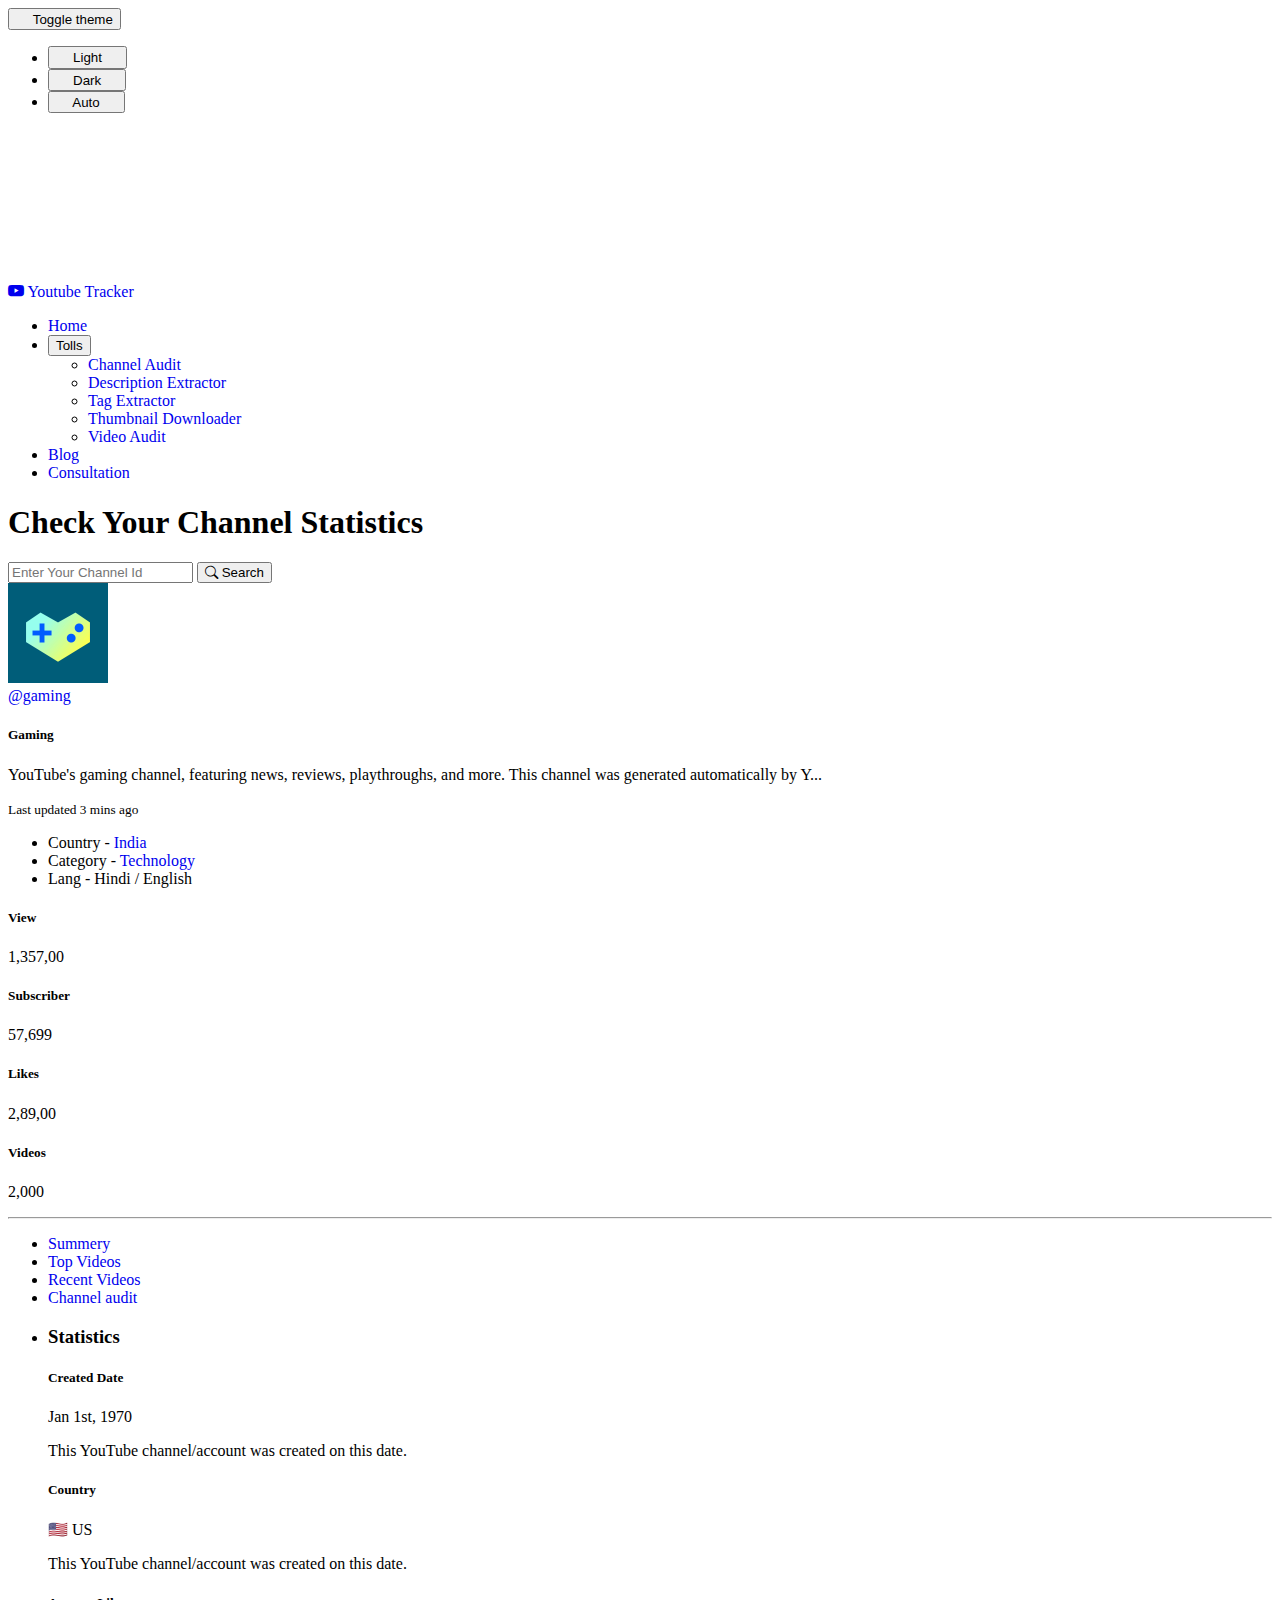
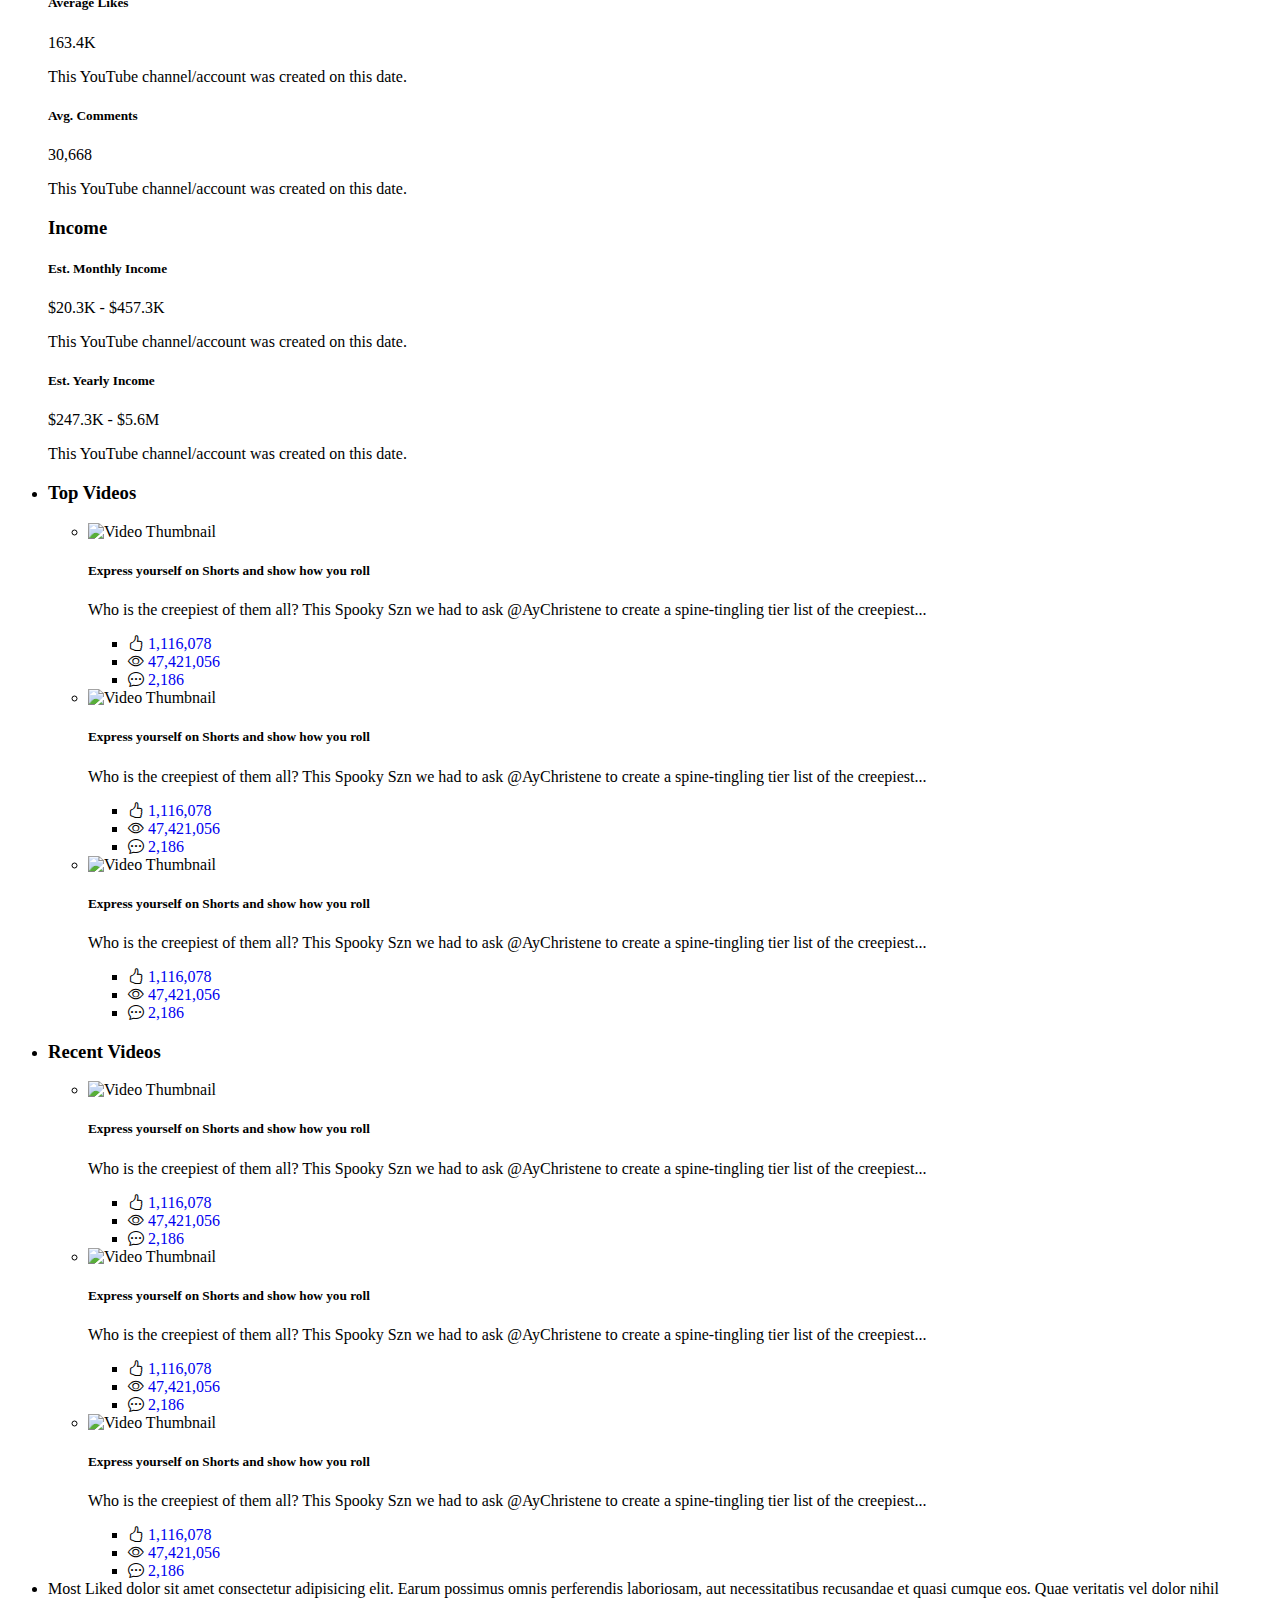
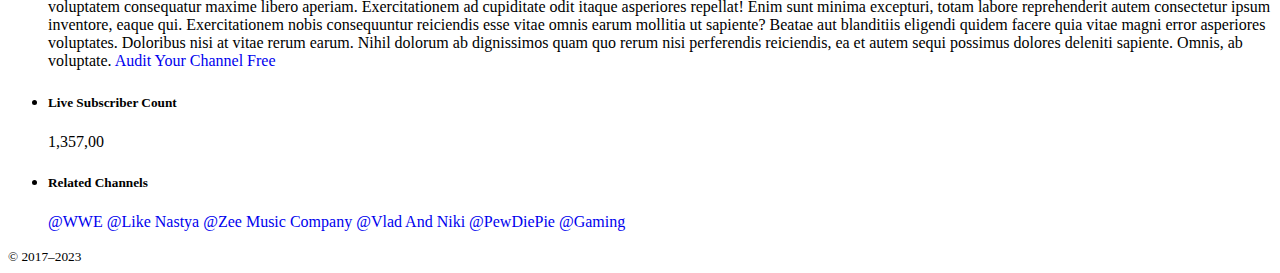
==== index.html @ 63a9bcd7 "First Commit" ====
<!doctype html>
<html lang="en" data-bs-theme="auto">
  <head><script src="/docs/5.3/assets/js/color-modes.js"></script>

    <meta charset="utf-8">
    <meta name="viewport" content="width=device-width, initial-scale=1">
    <meta name="description" content="">
    <meta name="author" content="Mark Otto, Jacob Thornton, and Bootstrap contributors">
    <meta name="generator" content="Hugo 0.118.2">
    <title>Youtube Tracker</title>

    <link rel="canonical" href="https://getbootstrap.com/docs/5.3/examples/pricing/">

    

    <link rel="stylesheet" href="https://cdn.jsdelivr.net/npm/@docsearch/css@3">

    <link href="https://cdn.jsdelivr.net/npm/bootstrap@5.3.2/dist/css/bootstrap.min.css" rel="stylesheet" integrity="sha384-T3c6CoIi6uLrA9TneNEoa7RxnatzjcDSCmG1MXxSR1GAsXEV/Dwwykc2MPK8M2HN" crossorigin="anonymous">

    <link rel="stylesheet" href="https://cdn.jsdelivr.net/npm/bootstrap-icons@1.11.1/font/bootstrap-icons.css">
    
    <!-- Custom styles for this template -->
    <link href="pricing.css" rel="stylesheet">

  </head>
  <style>
    a{text-decoration: none;}
  </style>


  <body>

    <div class="dropdown position-fixed bottom-0 end-0 mb-3 me-3 bd-mode-toggle">
      <button class="btn btn-bd-primary py-2 dropdown-toggle d-flex align-items-center"
              id="bd-theme"
              type="button"
              aria-expanded="false"
              data-bs-toggle="dropdown"
              aria-label="Toggle theme (auto)">
        <svg class="bi my-1 theme-icon-active" width="1em" height="1em"><use href="#circle-half"></use></svg>
        <span class="visually-hidden" id="bd-theme-text">Toggle theme</span>
      </button>
      <ul class="dropdown-menu dropdown-menu-end shadow" aria-labelledby="bd-theme-text">
        <li>
          <button type="button" class="dropdown-item d-flex align-items-center" data-bs-theme-value="light" aria-pressed="false">
            <svg class="bi me-2 opacity-50 theme-icon" width="1em" height="1em"><use href="#sun-fill"></use></svg>
            Light
            <svg class="bi ms-auto d-none" width="1em" height="1em"><use href="#check2"></use></svg>
          </button>
        </li>
        <li>
          <button type="button" class="dropdown-item d-flex align-items-center" data-bs-theme-value="dark" aria-pressed="false">
            <svg class="bi me-2 opacity-50 theme-icon" width="1em" height="1em"><use href="#moon-stars-fill"></use></svg>
            Dark
            <svg class="bi ms-auto d-none" width="1em" height="1em"><use href="#check2"></use></svg>
          </button>
        </li>
        <li>
          <button type="button" class="dropdown-item d-flex align-items-center active" data-bs-theme-value="auto" aria-pressed="true">
            <svg class="bi me-2 opacity-50 theme-icon" width="1em" height="1em"><use href="#circle-half"></use></svg>
            Auto
            <svg class="bi ms-auto d-none" width="1em" height="1em"><use href="#check2"></use></svg>
          </button>
        </li>
      </ul>
    </div>

    
<svg xmlns="http://www.w3.org/2000/svg" class="d-none">
  <symbol id="check" viewBox="0 0 16 16">
    <title>Check</title>
    <path d="M13.854 3.646a.5.5 0 0 1 0 .708l-7 7a.5.5 0 0 1-.708 0l-3.5-3.5a.5.5 0 1 1 .708-.708L6.5 10.293l6.646-6.647a.5.5 0 0 1 .708 0z"/>
  </symbol>
</svg>

<div class="container py-3">
  <header class="d-flex flex-wrap justify-content-center py-3 mb-4 border-bottom">
    <a href="/" class="d-flex align-items-center mb-3 mb-md-0 me-md-auto link-body-emphasis text-decoration-none">
      <i class="bi bi-youtube h1 m-0 me-2 text-danger"></i>
      <span class="fs-4">Youtube Tracker</span>
    </a>
    <ul class="nav nav-pills">
      <li class="nav-item"><a href="#" class="nav-link active" aria-current="page">Home</a></li>
      <li class="nav-item dropdown">
        <button class="btn btn-light dropdown-toggle" data-bs-toggle="dropdown" aria-expanded="false">
          Tolls
        </button>
        <ul class="dropdown-menu dropdown-menu-dark">
          <li><a class="dropdown-item" href="channel-audit.html">Channel Audit</a></li>
          <li><a class="dropdown-item" href="description-extractor.html">Description Extractor</a></li>
          <li><a class="dropdown-item" href="tag-extractor.html">Tag Extractor</a></li>
          <li><a class="dropdown-item" href="thumbnail-downloader.html">Thumbnail Downloader</a></li>
          <li><a class="dropdown-item" href="video-audit.html">Video Audit</a></li>
        </ul>
      </li>
      <li class="nav-item"><a href="#" class="nav-link">Blog</a></li>
      <li class="nav-item"><a href="#" class="nav-link">Consultation</a></li>
    </ul>
  </header>

  <main>
    <!--  -->
    <div class="row mb-4">
      <div class="col">
        <div class="card text-center border-0">
          <div class="card-body p-0">
            <h1 class="mb-4">Check Your Channel Statistics</h1>
            <div class="row justify-content-center">
              <div class="col-lg-8">
                <form class="d-flex" role="search">
                  <input class="form-control me-2 form-control-lg" type="search" placeholder="Enter Your Channel Id" aria-label="Search">
                  <button class="btn btn-lg btn-danger d-flex" type="submit"><i class="bi bi-search me-2"></i> Search</button>
                </form>
              </div>
            </div>
          </div>
        </div>
      </div>
    </div>
    <!--  -->
    <div class="row">
      <div class="col-5">
      <!--  -->
      <div class="card mb-3">
        <!--  -->
        <div class="row g-0">
          <div class="col-md-4 text-center my-auto">
            <img src="assets/channels4_profile.jpg" class="img-fluid rounded-circle" alt="..." width="100px" height="100px">
          </div>
          <div class="col-md-8">
            <div class="card-body">
              <a href="#">@gaming</a>
              <h5 class="card-title">Gaming</h5>
              <p class="card-text">YouTube's gaming channel, featuring news, reviews, playthroughs, and more. This channel was generated automatically by Y...</p>
              <p class="card-text"><small class="text-body-secondary">Last updated 3 mins ago</small></p>
            </div>
          </div>
        </div>
        <!--  -->
        <div class="row">
          <div class="col">
            <ul class="d-flex justify-content-between p-2 px-4 mb-2 border-top">
              <li class="list-inline-item p-1">Country - <a href="#"> India</a></li>
              <li class="list-inline-item p-1">Category - <a href="#"> Technology</a></li>
              <li class="list-inline-item p-1">Lang - Hindi / English</li>
            </ul>
          </div>
        </div>
        <!--  -->
      </div>
      <!--  -->
      </div>
      <div class="col-7">
        <!--  -->
        <div class="row row-cols-1 row-cols-md-2 g-4 ">
          <div class="col">
            <div class="card">
              <div class="card-body">
                <h5 class="card-title">View</h5>
                <p class="card-text">1,357,00</p>
              </div>
            </div>
          </div>
          <div class="col">
            <div class="card">
              <div class="card-body">
                <h5 class="card-title">Subscriber</h5>
                <p class="card-text">57,699</p>
              </div>
            </div>
          </div>
          <div class="col">
            <div class="card">
              <div class="card-body">
                <h5 class="card-title">Likes</h5>
                <p class="card-text">2,89,00</p>
              </div>
            </div>
          </div>
          <div class="col">
            <div class="card">
              <div class="card-body">
                <h5 class="card-title">Videos</h5>
                <p class="card-text">2,000</p>
              </div>
            </div>
          </div>
        </div>
        <!--  -->
      </div>
    </div>
<!--  -->
<hr>
<div class="row">
  <div class="col-8">
    <!--  -->
     <ul class="nav d-flex justify-content-between mb-3">
      <li class="nav-item">
        <a class="nav-link active" aria-current="page" href="#summery">Summery</a>
      </li>
      <li class="nav-item">
        <a class="nav-link" href="#top-video">Top Videos</a>
      </li>
      <li class="nav-item">
        <a class="nav-link" href="#recent-videos">Recent Videos</a>
      </li>
      <li class="nav-item">
        <a class="nav-link" href="#channel-audit">Channel audit</a>
      </li>
    </ul>
    <!--  -->
    <!--  -->
    <ul class="nav flex-column">
      <li class="card mb-3" id="summery">
        <div class="card-body">
          <!--  -->
          <div class="row mb-3">
            <div class="col">
              <h3 class="border-bottom pb-2 h5">Statistics</h3>
            </div>
          </div>
          <!--  -->
          <!-- Start Summery -->
          <div class="row row-cols-1 row-cols-md-2 g-3">
            <div class="col">
              <div class="ccard shadow bg-body-tertiary rounded border-light ">
                <div class="card-header d-flex justify-content-between align-items-center">
                  <h5 class="card-title h6 m-0">Created Date</h5>
                  <p class="card-title h6 badge text-bg-success p-2">Jan 1st, 1970</p>
                </div>
                <div class="card-body">
                  <p class="card-text">This YouTube channel/account was created on this date.</p>
                </div>
              </div>
            </div>
            <div class="col">
              <div class="card shadow bg-body-tertiary rounded border-light ">
                <div class="card-header d-flex justify-content-between align-items-center">
                  <h5 class="card-title h6 m-0">Country</h5>
                  <p class="card-title h5 badge text-bg-light p-2">🇺🇸 US</p>
                </div>
                <div class="card-body">
                  <p class="card-text">This YouTube channel/account was created on this date.</p>
                </div>
              </div>
            </div>
            <div class="col">
              <div class="card shadow bg-body-tertiary rounded border-light ">
                <div class="card-header d-flex justify-content-between align-items-center">
                  <h5 class="card-title h6 m-0">Average Likes</h5>
                  <p class="card-title h6 badge text-bg-warning p-2">163.4K</p>
                </div>
                <div class="card-body">
                  <p class="card-text">This YouTube channel/account was created on this date.</p>
                </div>
              </div>
            </div>
            <div class="col">
              <div class="card shadow bg-body-tertiary rounded border-light">
                <div class="card-header d-flex justify-content-between align-items-center">
                  <h5 class="card-title h6 m-0">Avg. Comments</h5>
                  <p class="card-title h6 badge text-bg-info p-2">30,668</p>
                </div>
                <div class="card-body">
                  <p class="card-text">This YouTube channel/account was created on this date.</p>
                </div>
              </div>
            </div>
          </div>
          <!-- End Summery -->
          <!--  -->
          <div class="row my-3">
            <div class="col">
              <h3 class="border-bottom pb-2 h5">Income</h3>
            </div>
          </div>
          <!--  -->
          <div class="row row-cols-1 row-cols-md-2 g-3"> 
            <div class="col">
              <div class="card shadow bg-body-tertiary rounded border-0">
                <div class="card-header d-flex justify-content-between align-items-center">
                  <h5 class="card-title h6 m-0">Est. Monthly Income</h5>
                  <p class="card-title h6 badge text-bg-success p-2">$20.3K - $457.3K</p>
                </div>
                <div class="card-body">
                  <p class="card-text">This YouTube channel/account was created on this date.</p>
                </div>
              </div>
            </div>
            <div class="col">
              <div class="card shadow bg-body-tertiary rounded border-0">
                <div class="card-header d-flex justify-content-between align-items-center">
                  <h5 class="card-title h6 m-0">Est. Yearly Income</h5>
                  <p class="card-title h6 badge text-bg-success p-2">$247.3K - $5.6M</p>
                </div>
                <div class="card-body">
                  <p class="card-text">This YouTube channel/account was created on this date.</p>
                </div>
              </div>
            </div>
          </div>
          <!--  -->
        </div>
      </li>
      <li class="card mb-3" id="top-video">
        <div class="card-body">
          <!--  -->
          <div class="row mb-3">
            <div class="col">
              <h3 class="border-bottom pb-2 h5">Top Videos</h3>
            </div>
          </div>
          <!--  -->
          <ul class="d-flex flex-column p-0 ">
            <li class="list-group-item">
                <!--  -->
                <div class="card mb-3">
                  <div class="row g-0">
                    <div class="col-md-3">
                      <img src="https://i.ytimg.com/vi/LFJ5f6cVIHY/sddefault.jpg" class="rounded-start" alt="Video Thumbnail" height="152px" width="100%">
                    </div>
                    <div class="col-md-9">
                      <div class="card-body p-3">
                        <h5 class="card-title ">Express yourself on Shorts and show how you roll</h5>
                        <p class="card-text">Who is the creepiest of them all? This Spooky Szn we had to ask @AyChristene  to create a spine-tingling tier list of the creepiest...</p>
                        <ul class="count-view p-0 d-flex justify-content-between">
                          <li class="count-list list-group-item"><i class="bi bi-hand-thumbs-up"></i>&nbsp;<a href="#">1,116,078</a></a></li>
                          <li class="count-list list-group-item"><i class="bi bi-eye"></i>&nbsp;<a href="#">47,421,056</a></li>
                          <li class="count-list list-group-item"><i class="bi bi-chat-dots"></i>&nbsp;<a href="#">2,186</a></li>
                          </ul>
                      </div>
                    </div>
                  </div>
                </div>
                <!--  -->
            </li>
            <!--  -->
            <li class="list-group-item">
              <!--  -->
              <div class="card mb-3">
                <div class="row g-0">
                  <div class="col-md-3">
                    <img src="https://i.ytimg.com/vi/rx_fHXqjXlg/sddefault.jpg" class="rounded-start" alt="Video Thumbnail" height="152px" width="100%">
                  </div>
                  <div class="col-md-9">
                    <div class="card-body p-3">
                      <h5 class="card-title ">Express yourself on Shorts and show how you roll</h5>
                      <p class="card-text">Who is the creepiest of them all? This Spooky Szn we had to ask @AyChristene  to create a spine-tingling tier list of the creepiest...</p>
                      <ul class="count-view p-0 d-flex justify-content-between">
                        <li class="count-list list-group-item"><i class="bi bi-hand-thumbs-up"></i>&nbsp;<a href="#">1,116,078</a></a></li>
                        <li class="count-list list-group-item"><i class="bi bi-eye"></i>&nbsp;<a href="#">47,421,056</a></li>
                        <li class="count-list list-group-item"><i class="bi bi-chat-dots"></i>&nbsp;<a href="#">2,186</a></li>
                        </ul>
                    </div>
                  </div>
                </div>
              </div>
              <!--  -->
          </li>
          <!--  -->
          <li class="list-group-item">
            <!--  -->
            <div class="card mb-3">
              <div class="row g-0">
                <div class="col-md-3">
                  <img src="https://i.ytimg.com/vi/SYS1BuyQYoc/sddefault.jpg" class="rounded-start" alt="Video Thumbnail" height="152px" width="100%">
                </div>
                <div class="col-md-9">
                  <div class="card-body p-3">
                    <h5 class="card-title ">Express yourself on Shorts and show how you roll</h5>
                    <p class="card-text">Who is the creepiest of them all? This Spooky Szn we had to ask @AyChristene  to create a spine-tingling tier list of the creepiest...</p>
                    <ul class="count-view p-0 d-flex justify-content-between">
                      <li class="count-list list-group-item"><i class="bi bi-hand-thumbs-up"></i>&nbsp;<a href="#">1,116,078</a></a></li>
                      <li class="count-list list-group-item"><i class="bi bi-eye"></i>&nbsp;<a href="#">47,421,056</a></li>
                      <li class="count-list list-group-item"><i class="bi bi-chat-dots"></i>&nbsp;<a href="#">2,186</a></li>
                      </ul>
                  </div>
                </div>
              </div>
            </div>
            <!--  -->
        </li>
          </ul>
          <!--  -->
        </div>
      </li>
      <li class="card mb-3" id="recent-videos">
        <div class="card-body">
          <!--  -->
          <div class="row mb-3">
            <div class="col">
              <h3 class="border-bottom pb-2 h5">Recent Videos</h3>
            </div>
          </div>
          <!--  -->
          <ul class="d-flex flex-column p-0 ">
            <li class="list-group-item">
                <!--  -->
                <div class="card mb-3">
                  <div class="row g-0">
                    <div class="col-md-3">
                      <img src="https://i.ytimg.com/vi/LFJ5f6cVIHY/sddefault.jpg" class="rounded-start" alt="Video Thumbnail" height="152px" width="100%">
                    </div>
                    <div class="col-md-9">
                      <div class="card-body p-3">
                        <h5 class="card-title ">Express yourself on Shorts and show how you roll</h5>
                        <p class="card-text">Who is the creepiest of them all? This Spooky Szn we had to ask @AyChristene  to create a spine-tingling tier list of the creepiest...</p>
                        <ul class="count-view p-0 d-flex justify-content-between">
                          <li class="count-list list-group-item"><i class="bi bi-hand-thumbs-up"></i>&nbsp;<a href="#">1,116,078</a></a></li>
                          <li class="count-list list-group-item"><i class="bi bi-eye"></i>&nbsp;<a href="#">47,421,056</a></li>
                          <li class="count-list list-group-item"><i class="bi bi-chat-dots"></i>&nbsp;<a href="#">2,186</a></li>
                          </ul>
                      </div>
                    </div>
                  </div>
                </div>
                <!--  -->
            </li>
            <!--  -->
            <li class="list-group-item">
              <!--  -->
              <div class="card mb-3">
                <div class="row g-0">
                  <div class="col-md-3">
                    <img src="https://i.ytimg.com/vi/rx_fHXqjXlg/sddefault.jpg" class="rounded-start" alt="Video Thumbnail" height="152px" width="100%">
                  </div>
                  <div class="col-md-9">
                    <div class="card-body p-3">
                      <h5 class="card-title ">Express yourself on Shorts and show how you roll</h5>
                      <p class="card-text">Who is the creepiest of them all? This Spooky Szn we had to ask @AyChristene  to create a spine-tingling tier list of the creepiest...</p>
                      <ul class="count-view p-0 d-flex justify-content-between">
                        <li class="count-list list-group-item"><i class="bi bi-hand-thumbs-up"></i>&nbsp;<a href="#">1,116,078</a></a></li>
                        <li class="count-list list-group-item"><i class="bi bi-eye"></i>&nbsp;<a href="#">47,421,056</a></li>
                        <li class="count-list list-group-item"><i class="bi bi-chat-dots"></i>&nbsp;<a href="#">2,186</a></li>
                        </ul>
                    </div>
                  </div>
                </div>
              </div>
              <!--  -->
          </li>
          <!--  -->
          <li class="list-group-item">
            <!--  -->
            <div class="card mb-3">
              <div class="row g-0">
                <div class="col-md-3">
                  <img src="https://i.ytimg.com/vi/SYS1BuyQYoc/sddefault.jpg" class="rounded-start" alt="Video Thumbnail" height="152px" width="100%">
                </div>
                <div class="col-md-9">
                  <div class="card-body p-3">
                    <h5 class="card-title ">Express yourself on Shorts and show how you roll</h5>
                    <p class="card-text">Who is the creepiest of them all? This Spooky Szn we had to ask @AyChristene  to create a spine-tingling tier list of the creepiest...</p>
                    <ul class="count-view p-0 d-flex justify-content-between">
                      <li class="count-list list-group-item"><i class="bi bi-hand-thumbs-up"></i>&nbsp;<a href="#">1,116,078</a></a></li>
                      <li class="count-list list-group-item"><i class="bi bi-eye"></i>&nbsp;<a href="#">47,421,056</a></li>
                      <li class="count-list list-group-item"><i class="bi bi-chat-dots"></i>&nbsp;<a href="#">2,186</a></li>
                      </ul>
                  </div>
                </div>
              </div>
            </div>
            <!--  -->
        </li>
          </ul>
          <!--  -->
        </div>
      </li>
      <li class="card mb-3" id="channel-audit">
        <div class="card-body">
          Most Liked dolor sit amet consectetur adipisicing elit. Earum possimus omnis perferendis laboriosam, aut necessitatibus recusandae et quasi cumque eos. Quae veritatis vel dolor nihil voluptatem consequatur maxime libero aperiam. Exercitationem ad cupiditate odit itaque asperiores repellat! Enim sunt minima excepturi, totam labore reprehenderit autem consectetur ipsum inventore, eaque qui. Exercitationem nobis consequuntur reiciendis esse vitae omnis earum mollitia ut sapiente? Beatae aut blanditiis eligendi quidem facere quia vitae magni error asperiores voluptates. Doloribus nisi at vitae rerum earum. Nihil dolorum ab dignissimos quam quo rerum nisi perferendis reiciendis, ea et autem sequi possimus dolores deleniti sapiente. Omnis, ab voluptate.

          <a href="#" class="btn btn-danger w-100 mt-4"> Audit Your Channel Free</a>
        </div>
      </li>
    </ul>
    <!--  -->
  </div>
  <!--  -->
  <div class="col-4">
  <!--  -->
  <ul class="d-flex flex-column p-0">
    <li class="card w-100 mb-4">
        <div class="card-body">
          <h5 class="card-title">Live Subscriber Count</h5>
          <p class="card-text display-6 fw-bold">1,357,00</p>
        </div>
    </li>
    <li class="card w-100 mb-4">
      <div class="card-body">
        <h5 class="card-title mb-3">Related Channels</h5>
        <div class="list-group">
          <a href="#" class="list-group-item list-group-item-action list-group-flush">
            @WWE
          </a>
          <a href="#" class="list-group-item list-group-item-action">@Like Nastya</a>
          <a href="#" class="list-group-item list-group-item-action">@Zee Music Company</a>
          <a href="#" class="list-group-item list-group-item-action">@Vlad And Niki</a>
          <a href="#" class="list-group-item list-group-item-action">@PewDiePie</a>
          <a href="#" class="list-group-item list-group-item-action">@Gaming</a>
        </div>
      </div>
  </li>
  </ul>
  <!--  -->
  </div>
</div>

  </main>

<footer class="pt-3 border-top">
    <div class="row text-center">
      <div class="col-12 col-md">
        <!-- <img class="mb-2" src="#" alt="" width="24" height="19"> -->
        <small class="d-block text-body-secondary">© 2017–2023</small>
      </div>
    </div>
  </footer>
</div>
<script src="https://cdn.jsdelivr.net/npm/bootstrap@5.3.2/dist/js/bootstrap.bundle.min.js" integrity="sha384-C6RzsynM9kWDrMNeT87bh95OGNyZPhcTNXj1NW7RuBCsyN/o0jlpcV8Qyq46cDfL" crossorigin="anonymous"></script>


    </body>
</html>
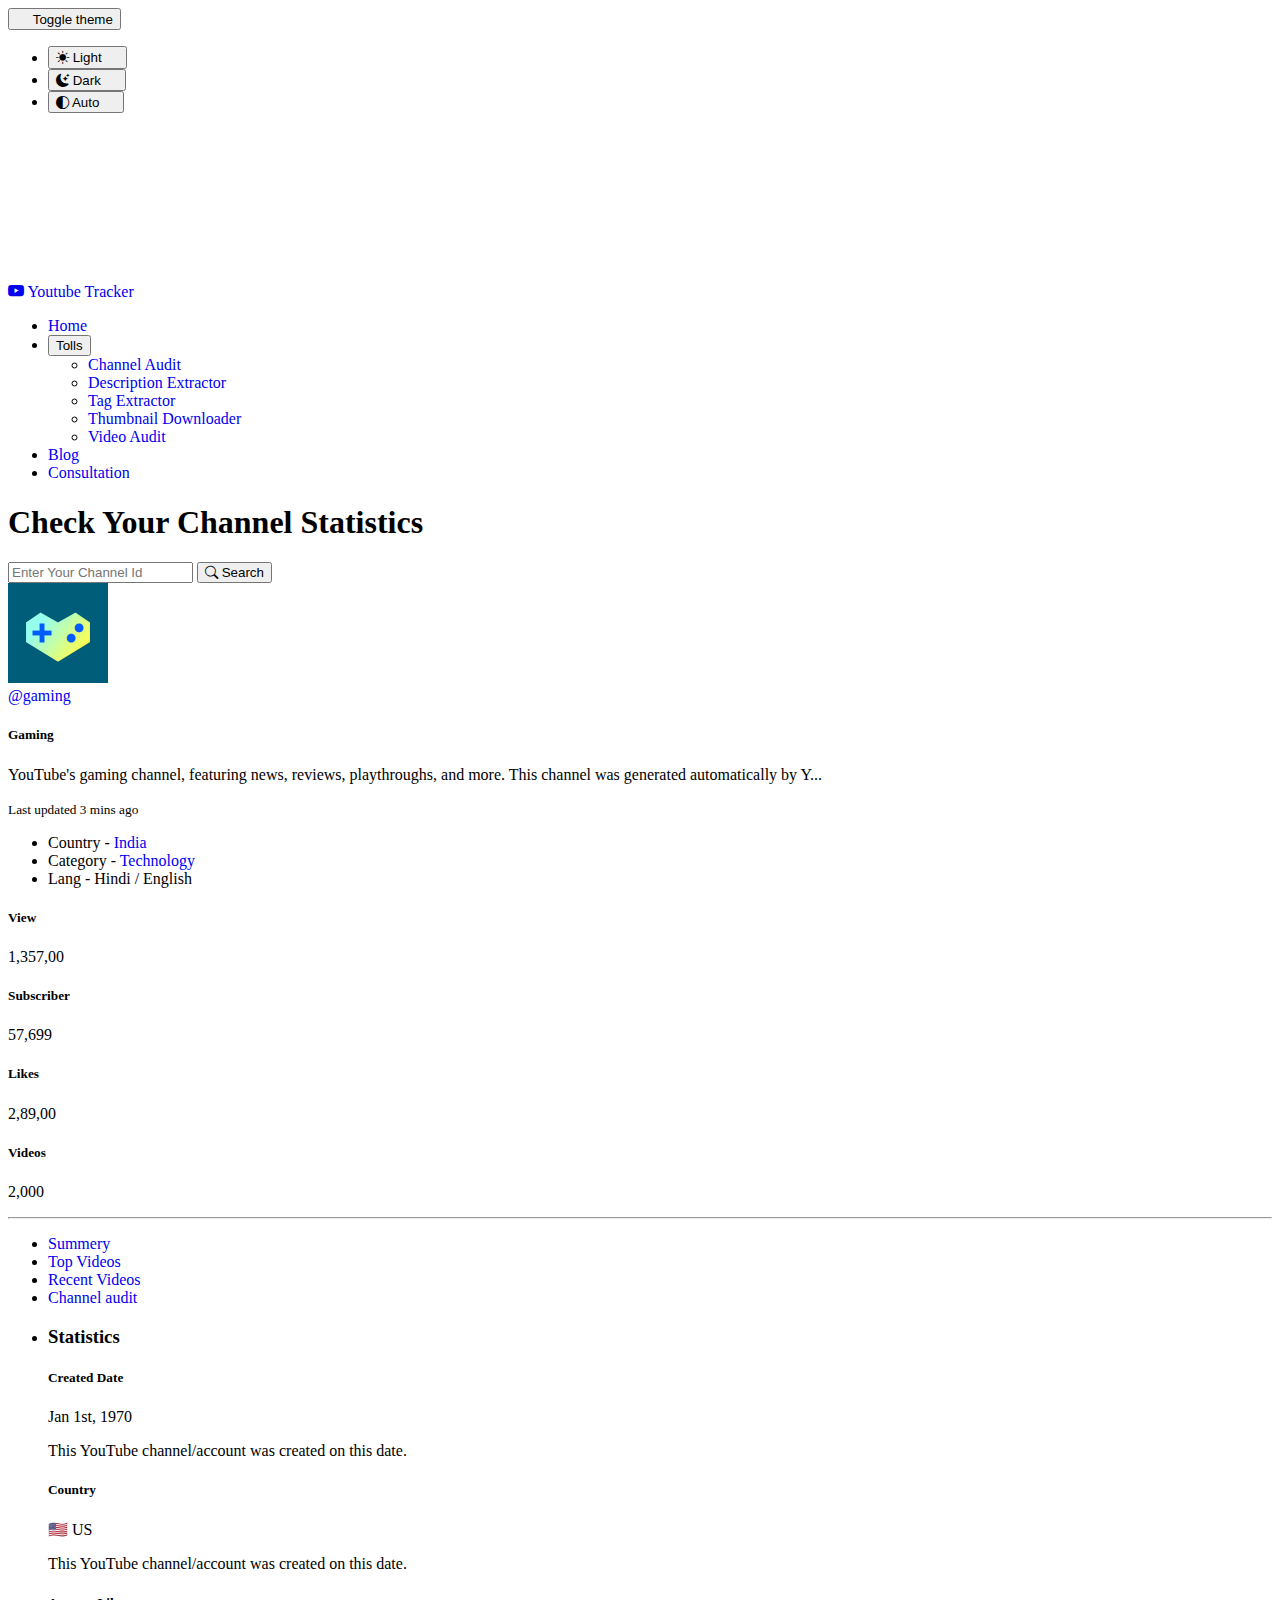
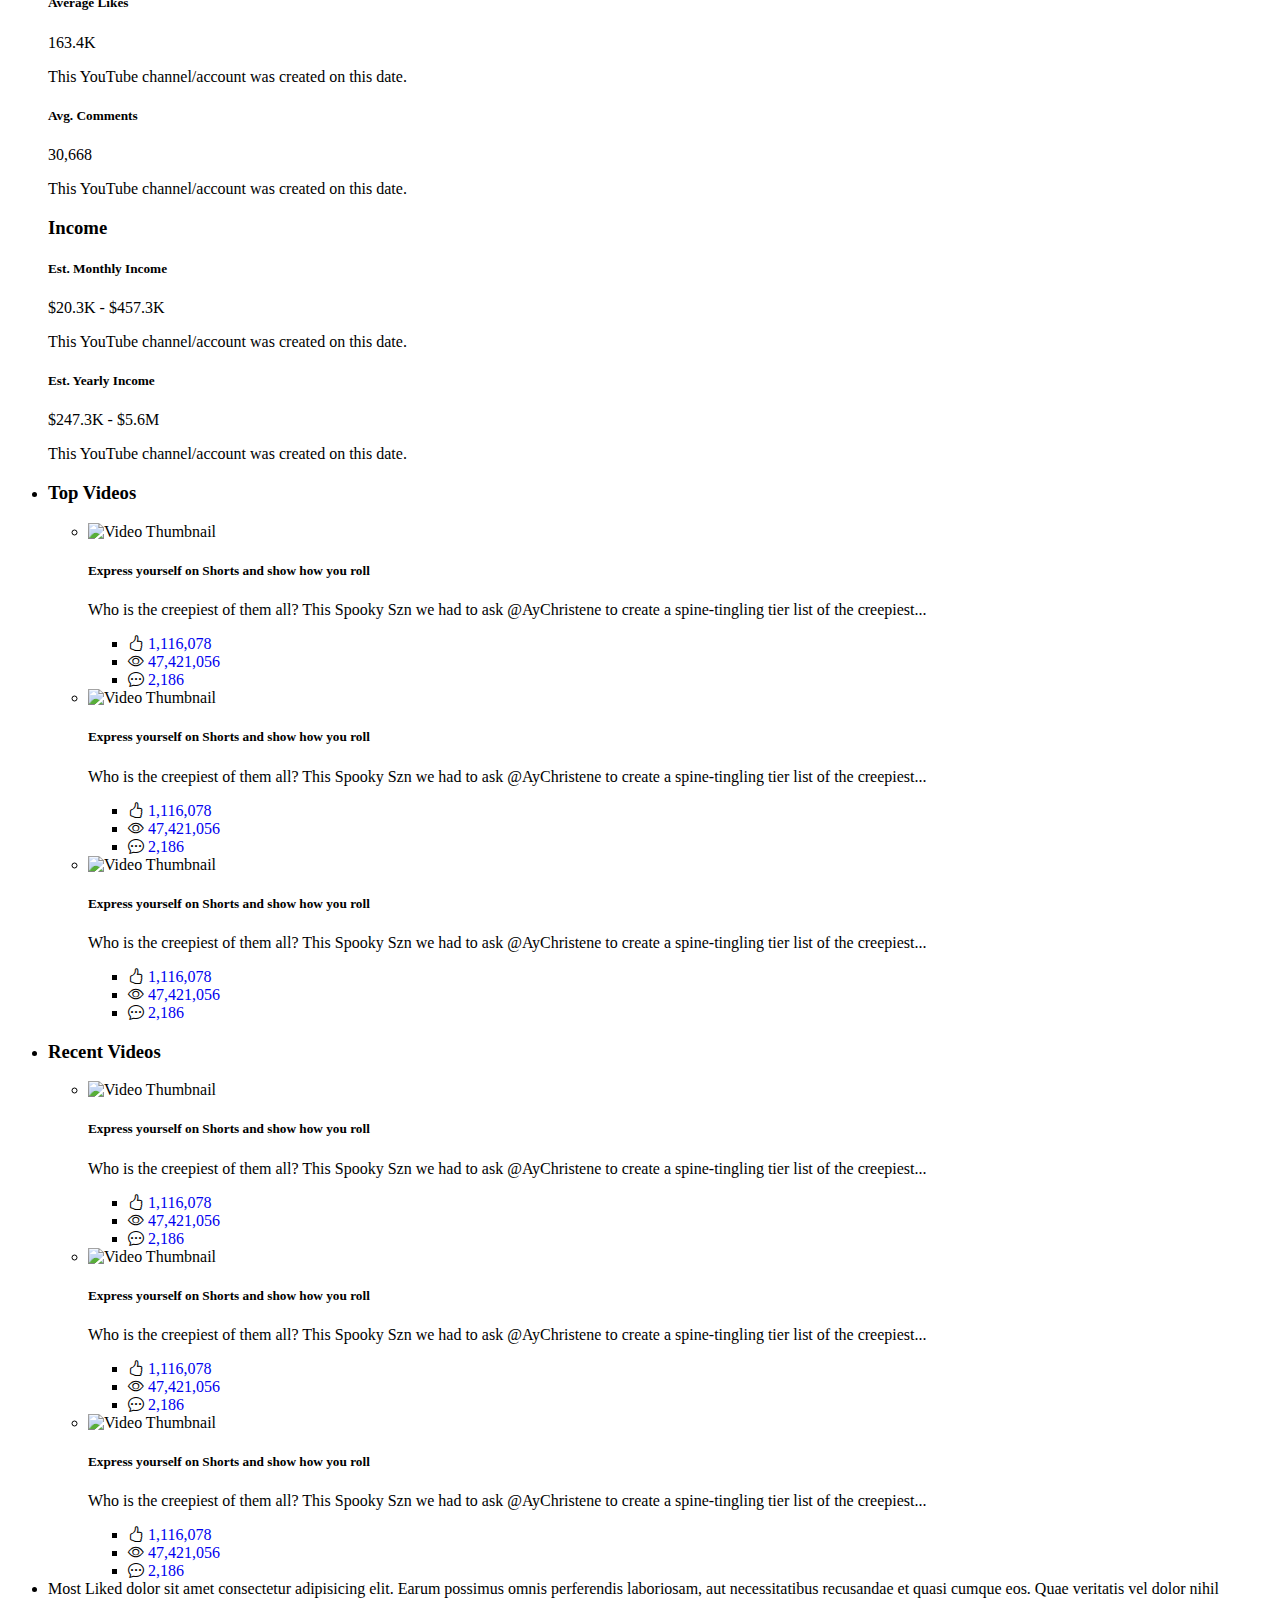
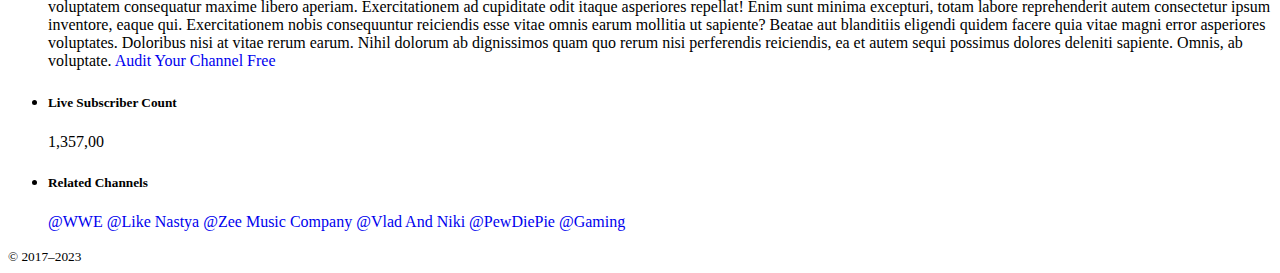
==== commit ac6f34a9: "Dark" ====
--- a/index.html
+++ b/index.html
@@ -1,7 +1,7 @@
 
 <!doctype html>
 <html lang="en" data-bs-theme="auto">
-  <head><script src="/docs/5.3/assets/js/color-modes.js"></script>
+  <head><script src="js/color-modes.js"></script>
 
     <meta charset="utf-8">
     <meta name="viewport" content="width=device-width, initial-scale=1">
@@ -21,14 +21,9 @@
     <link rel="stylesheet" href="https://cdn.jsdelivr.net/npm/bootstrap-icons@1.11.1/font/bootstrap-icons.css">
     
     <!-- Custom styles for this template -->
-    <link href="pricing.css" rel="stylesheet">
+    <link href="css/style.css" rel="stylesheet">
 
   </head>
-  <style>
-    a{text-decoration: none;}
-  </style>
-
-
   <body>
 
     <div class="dropdown position-fixed bottom-0 end-0 mb-3 me-3 bd-mode-toggle">
@@ -38,33 +33,38 @@
               aria-expanded="false"
               data-bs-toggle="dropdown"
               aria-label="Toggle theme (auto)">
+              <!-- <i class="bi bi-circle-half my-1 theme-icon-active"></i> -->
         <svg class="bi my-1 theme-icon-active" width="1em" height="1em"><use href="#circle-half"></use></svg>
         <span class="visually-hidden" id="bd-theme-text">Toggle theme</span>
       </button>
       <ul class="dropdown-menu dropdown-menu-end shadow" aria-labelledby="bd-theme-text">
         <li>
           <button type="button" class="dropdown-item d-flex align-items-center" data-bs-theme-value="light" aria-pressed="false">
-            <svg class="bi me-2 opacity-50 theme-icon" width="1em" height="1em"><use href="#sun-fill"></use></svg>
+            <i class="bi bi-sun-fill me-2 opacity-50 theme-icon"></i>
+            <!-- <svg class="bi me-2 opacity-50 theme-icon" width="1em" height="1em"><use href="#sun-fill"></use></svg> -->
             Light
             <svg class="bi ms-auto d-none" width="1em" height="1em"><use href="#check2"></use></svg>
           </button>
         </li>
         <li>
           <button type="button" class="dropdown-item d-flex align-items-center" data-bs-theme-value="dark" aria-pressed="false">
-            <svg class="bi me-2 opacity-50 theme-icon" width="1em" height="1em"><use href="#moon-stars-fill"></use></svg>
+            <i class="bi bi-moon-stars-fill me-2 opacity-50 theme-icon"></i>
+            <!-- <svg class="bi me-2 opacity-50 theme-icon" width="1em" height="1em"><use href="#moon-stars-fill"></use></svg> -->
             Dark
             <svg class="bi ms-auto d-none" width="1em" height="1em"><use href="#check2"></use></svg>
           </button>
         </li>
         <li>
           <button type="button" class="dropdown-item d-flex align-items-center active" data-bs-theme-value="auto" aria-pressed="true">
-            <svg class="bi me-2 opacity-50 theme-icon" width="1em" height="1em"><use href="#circle-half"></use></svg>
+            <i class="bi bi-circle-half me-2 opacity-50 theme-icon"></i>
+            <!-- <svg class="bi me-2 opacity-50 theme-icon" width="1em" height="1em"><use href="#circle-half"></use></svg> -->
             Auto
             <svg class="bi ms-auto d-none" width="1em" height="1em"><use href="#check2"></use></svg>
           </button>
         </li>
       </ul>
     </div>
+
 
     
 <svg xmlns="http://www.w3.org/2000/svg" class="d-none">
--- a/css/style.css
+++ b/css/style.css
@@ -0,0 +1,22 @@
+a{text-decoration: none;}
+
+.accordion-button:not(.collapsed) {
+    background-color: unset;
+}
+
+.videoThumb {
+    height: 100%;
+    min-height: 215px;
+    width: 100%;
+    background-position: center;
+    background-size: cover;
+}
+
+.video-disc{
+    overflow-x: auto;
+    white-space: pre-wrap;
+    white-space: -moz-pre-wrap;
+    white-space: -pre-wrap;
+    white-space: -o-pre-wrap;
+    word-wrap: break-word;
+}